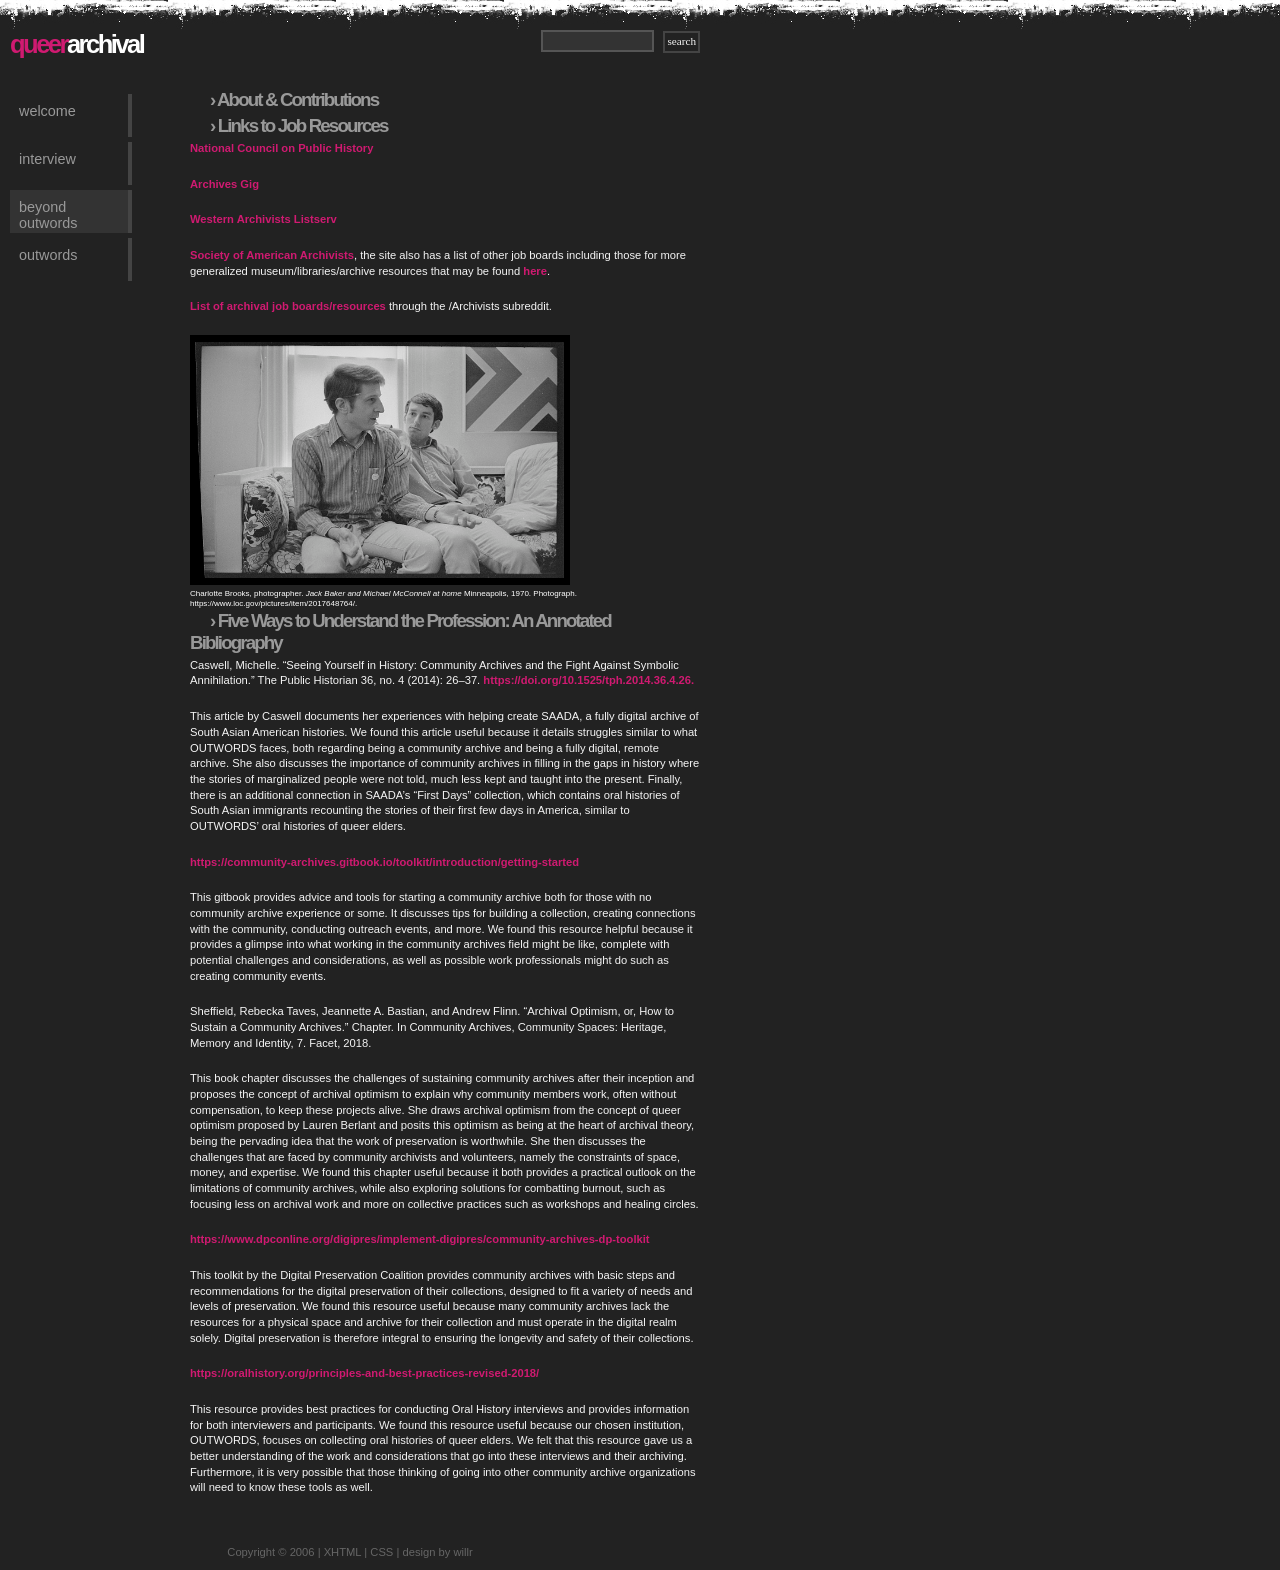
==== beyond outwords.html @ 2445a662 "Update beyond outwords.html" ====
<!DOCTYPE html PUBLIC "-//W3C//DTD XHTML 1.0 Strict//EN"
    "http://www.w3.org/TR/xhtml1/DTD/xhtml1-strict.dtd">

<html xmlns="http://www.w3.org/1999/xhtml" xml:lang="en" lang="en-AU">
<head>
 <title>270 Final</title>
 <meta http-equiv="content-type" content="application/xhtml; charset=UTF-8" />
 <link rel="stylesheet" type="text/css" href="style.css" media="screen, tv, projection" />
	<style>
	figure {
  width: 380px;
}

figcaption {
  font-size: 0.5em;
  line-height: 1.3;
}
	.intro {
  display: flex;
  align-items: flex-start;
  gap: 20px;
	width: 100%;      
}
	</style>
</head>
<body>
   <div id="container">
 <div id="logo">
 <h1><span class="pink">queer</span>archival</h1>
 </div>
     <div id="search">
     <input type="text" size="15" /> <button>search</button>
		 </div>
		 
<div class="br"></div>

 <div id="navlist">
<ul>
<li><a href="index.html">Welcome</a></li>
<li><a href="interview.html">Interview</a></li>
<li><a href="beyond outwords.html" class="active">Beyond Outwords</a></li>
<li><a href="https://theoutwordsarchive.org/">Outwords</a></li>
</ul>
</div>

 <div id="content">
   <h3>&rsaquo; About & Contributions</h3> 
   
	 <h3>&rsaquo; Links to Job Resources</h3> 
	 <p> <a href="https://ncph.org">National Council on Public History</a></p>
	 <p> <a href="https://archivesgig.com/">Archives Gig</a></p>	 
	 <p> <a href="https://calarchivists.org/West_Arch_Listserv"> Western Archivists Listserv</a>
	 <p> <a href="https://careers.archivists.org/jobs/">Society of American Archivists</a>, the site also has a list of other job boards including those for more generalized museum/libraries/archive resources that may be found <a href="https://www2.archivists.org/groups/design-records-section/career-opportunities"> here</a>.
	 </p>	 
	 <p><a href="https://www.reddit.com/r/Archivists/comments/1qyr1n8/job_board/">List of archival job boards/resources</a> through the /Archivists subreddit.</p>

	 <img src="jack_michael.jpg" 
	alt="Jack Baker and Michael McConnell at home" 
	width="380" height="250">
<figcaption>
Charlotte Brooks, photographer. <i>Jack Baker and Michael McConnell at home</i> Minneapolis, 1970. Photograph. https://www.loc.gov/pictures/item/2017648764/.
</figcaption>
	 
	 <h3>&rsaquo; Five Ways to Understand the Profession: An Annotated Bibliography</h3> 
	 <p>Caswell, Michelle. “Seeing Yourself in History: Community Archives and the Fight Against Symbolic Annihilation.” The Public Historian 36, no. 4 (2014): 26–37. <a href="https://doi.org/10.1525/tph.2014.36.4.26.">https://doi.org/10.1525/tph.2014.36.4.26.</a><p>
<p>This article by Caswell documents her experiences with helping create SAADA, a fully digital archive of South Asian American histories. We found this article useful because it details struggles similar to what OUTWORDS faces, both regarding being a community archive and being a fully digital, remote archive. She also discusses the importance of community archives in filling in the gaps in history where the stories of marginalized people were not told, much less kept and taught into the present. Finally, there is an additional connection in SAADA’s “First Days” collection, which contains oral histories of South Asian immigrants recounting the stories of their first few days in America, similar to OUTWORDS’ oral histories of queer elders. </p>
<p><a href="https://community-archives.gitbook.io/toolkit/introduction/getting-started">https://community-archives.gitbook.io/toolkit/introduction/getting-started</a></p>
<p>This gitbook provides advice and tools for starting a community archive both for those with no community archive experience or some. It discusses tips for building a collection, creating connections with the community, conducting outreach events, and more. We found this resource helpful because it provides a glimpse into what working in the community archives field might be like, complete with potential challenges and considerations, as well as possible work professionals might do such as creating community events.</p>
<p>Sheffield, Rebecka Taves, Jeannette A. Bastian, and Andrew Flinn. “Archival Optimism, or, How to Sustain a Community Archives.” Chapter. In Community Archives, Community Spaces: Heritage, Memory and Identity, 7. Facet, 2018.</p>
<p>This book chapter discusses the challenges of sustaining community archives after their inception and proposes the concept of archival optimism to explain why community members work, often without compensation, to keep these projects alive. She draws archival optimism from the concept of queer optimism proposed by Lauren Berlant and posits this optimism as being at the heart of archival theory, being the pervading idea that the work of preservation is worthwhile. She then discusses the challenges that are faced by community archivists and volunteers, namely the constraints of space, money, and expertise. We found this chapter useful because it both provides a practical outlook on the limitations of community archives, while also exploring solutions for combatting burnout, such as focusing less on archival work and more on collective practices such as workshops and healing circles.</p>
<p><a href="https://www.dpconline.org/digipres/implement-digipres/community-archives-dp-toolkit">https://www.dpconline.org/digipres/implement-digipres/community-archives-dp-toolkit</a></p>
<p>This toolkit by the Digital Preservation Coalition provides community archives with basic steps and recommendations for the digital preservation of their collections, designed to fit a variety of needs and levels of preservation. We found this resource useful because many community archives lack the resources for a physical space and archive for their collection and must operate in the digital realm solely. Digital preservation is therefore integral to ensuring the longevity and safety of their collections.</p>
<p><a href="https://oralhistory.org/principles-and-best-practices-revised-2018/">https://oralhistory.org/principles-and-best-practices-revised-2018/</a></p>
<p>This resource provides best practices for conducting Oral History interviews and provides information for both interviewers and participants. We found this resource useful because our chosen institution, OUTWORDS, focuses on collecting oral histories of queer elders. We felt that this resource gave us a better understanding of the work and considerations that go into these interviews and their archiving. Furthermore, it is very possible that those thinking of going into other community archive organizations will need to know these tools as well.
</p>
 
 
 </div>
<div class="br"></div>
<div id="footer">
<p class="center">Copyright &copy; 2006 | <a href="#">XHTML</a> | <a href="#">CSS</a> | <a href="http://www.willr.co.nz">design by willr</a></p> 
<br />
</div>
</div>
</body>
</html>
---- style.css ----
/*  
Name: missunderstood template
Author: will rossiter
Date: 2/05/2006
*/

/***Misc Tags***/

* {
 margin: 0px;
 padding: 0px;
}

body {
 background: #222 url(headergrunge.jpg) repeat-x;
 font-family: Verdana, Arial, sans-serif;
 font-size: 16px;
 color: #fff;}
 
a img{ border: 0px; }

a { text-decoration: none;}

input {
 background: #333;
 font-family: Verdana;
 font-size: 0.7em;
 padding: 3px;
 color: #f4f4f4;
 border: 2px solid #555;}
	
button {
 background: #222;
 font-family: Verdana;
 font-size: 0.7em;
 padding: 2px;
 color: #f4f4f4;
 border: 2px solid #444;
 height: 2em;} 


/**** Span class's *****/

.hidden { text-indent: -9000px;}
.br { clear: both;}
.pink { color: #D01A71;}
.small { font-size: x-small;}
.large { font-size: xx-large;}
.right { float: right;}
.left { float: left;}
.center { margin: 0 auto; text-align: center;}


/**** Site Container ****/

#container { width: 700px;}



/***Header***/

 
#logo { float: left;}

#logo h1 { 
 margin-top: 30px;
 margin-left: 10px;
 font-size: 1.6em;
 letter-spacing: -0.1em;}
 
#search {
 margin-top: 30px;
 float: right;}
 
#search button { margin-left: 5px; padding: 0 2px 2px 2px;}

/***left Side Bar***/

#navlist { float: left; width: 170px; margin-top: 30px; margin-left: 5px;}

 
#navlist ul {
 list-style: none;
}

#navlist li a{
 display: block;
 height: 25px;
  width: 100px; 
 padding: 9px;
 margin: 5px;
 background: inherit;
 border-right: 4px solid #444;
 color: #999;
 text-transform: lowercase;
 font-size:  0.9em;}
 
#navlist li a:hover {
 color: #f4f4f4;
 background: #333;
 border-right: 4px solid #D01A71;}
 
#navlist li .active {
 color: #999;
 background: #333;
 border-right: 4px solid #444;}


/***Content***/

#content { float: right; width: 510px; margin-top: 30px; margin-left: 2px; }

#content a { color:#D01A71; font-weight: bold;}

#content a:hover { 
 color: #fff; 
 background: #D01A71; 
 font-weight: bold;}
 
#content p {line-height: 1.4em; font-size: 0.7em; margin-bottom: 20px; color: #f4f4f4;}

 
#content h3 {
text-indent: 20px;
color: #999;
letter-spacing: -0.1em;
margin-bottom: 4px;
}

#content h3:hover { color: #fff;}

	#content .code{
	  color: #444;
	  background: #F4f4f4 url(codenums.png) repeat-y;
	  border: 1px solid #ccc;
	  padding: 1px;
	  padding-left: 25px;
	  font-family: "courier new", helvetica, "times new roman", monospace;
	  font-size: 0.8em;
	  width: 470px;
	  margin: 2px auto;
	  white-space: nowrap;
	  overflow: auto;}
	  
	#content  code {
	  color: #fff;
	  font-family: "courier new", helvetica, "times new roman", monospace;
	  background-color: #333;
	  font-size: 1.2em;}

#content blockquote { color: #999; font-style: italic; text-align: center; width: 300px; margin: 10px auto;}
 
/***Footer***/

#footer {
 text-align: center;
 color: #666;
 margin-top: 30px;
 font-size: 0.7em;
 }
 
#footer p { color: #666;}
 
#footer a { color: #666;}
 
#footer a:hover { color: #f4f4f4;}
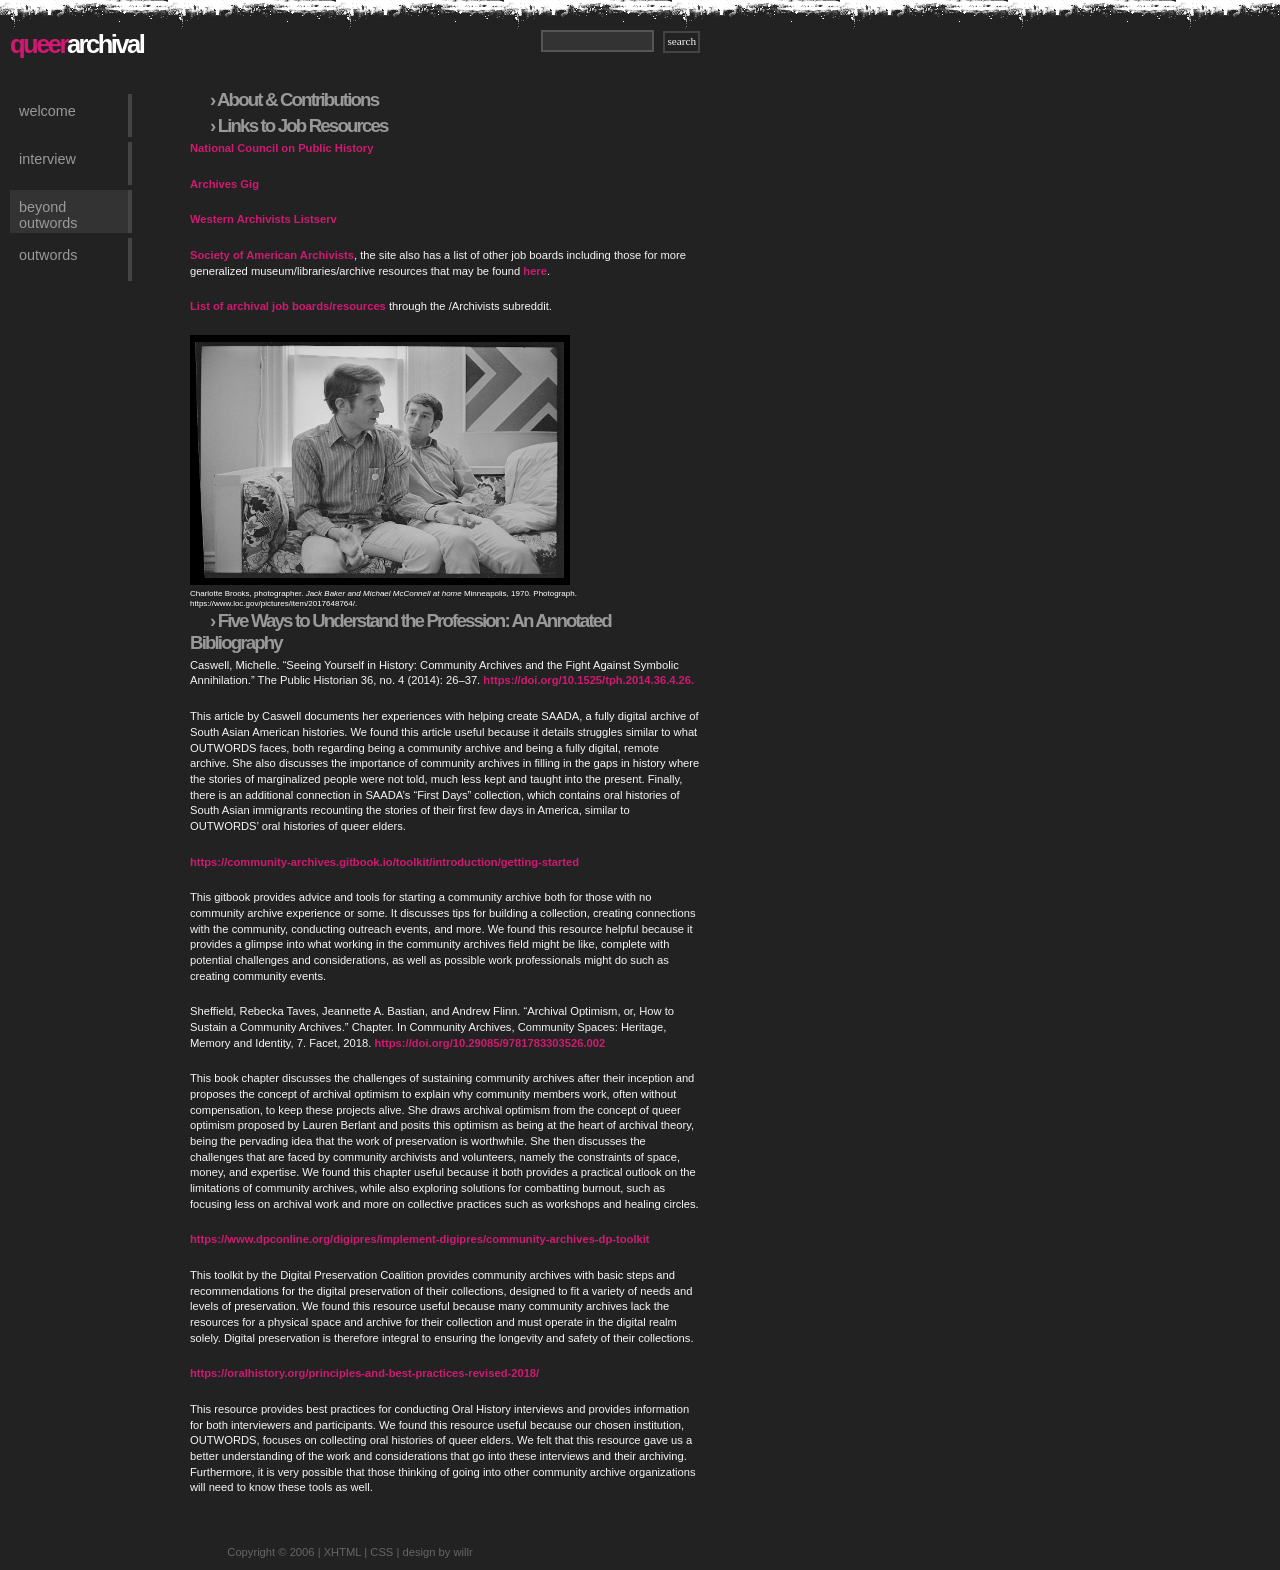
==== commit e1ad9568: "Update beyond outwords.html" ====
--- a/beyond outwords.html
+++ b/beyond outwords.html
@@ -66,7 +66,7 @@
 <p>This article by Caswell documents her experiences with helping create SAADA, a fully digital archive of South Asian American histories. We found this article useful because it details struggles similar to what OUTWORDS faces, both regarding being a community archive and being a fully digital, remote archive. She also discusses the importance of community archives in filling in the gaps in history where the stories of marginalized people were not told, much less kept and taught into the present. Finally, there is an additional connection in SAADA’s “First Days” collection, which contains oral histories of South Asian immigrants recounting the stories of their first few days in America, similar to OUTWORDS’ oral histories of queer elders. </p>
 <p><a href="https://community-archives.gitbook.io/toolkit/introduction/getting-started">https://community-archives.gitbook.io/toolkit/introduction/getting-started</a></p>
 <p>This gitbook provides advice and tools for starting a community archive both for those with no community archive experience or some. It discusses tips for building a collection, creating connections with the community, conducting outreach events, and more. We found this resource helpful because it provides a glimpse into what working in the community archives field might be like, complete with potential challenges and considerations, as well as possible work professionals might do such as creating community events.</p>
-<p>Sheffield, Rebecka Taves, Jeannette A. Bastian, and Andrew Flinn. “Archival Optimism, or, How to Sustain a Community Archives.” Chapter. In Community Archives, Community Spaces: Heritage, Memory and Identity, 7. Facet, 2018.</p>
+<p>Sheffield, Rebecka Taves, Jeannette A. Bastian, and Andrew Flinn. “Archival Optimism, or, How to Sustain a Community Archives.” Chapter. In Community Archives, Community Spaces: Heritage, Memory and Identity, 7. Facet, 2018. <a href="https://doi.org/10.29085/9781783303526.002">https://doi.org/10.29085/9781783303526.002</a></p>
 <p>This book chapter discusses the challenges of sustaining community archives after their inception and proposes the concept of archival optimism to explain why community members work, often without compensation, to keep these projects alive. She draws archival optimism from the concept of queer optimism proposed by Lauren Berlant and posits this optimism as being at the heart of archival theory, being the pervading idea that the work of preservation is worthwhile. She then discusses the challenges that are faced by community archivists and volunteers, namely the constraints of space, money, and expertise. We found this chapter useful because it both provides a practical outlook on the limitations of community archives, while also exploring solutions for combatting burnout, such as focusing less on archival work and more on collective practices such as workshops and healing circles.</p>
 <p><a href="https://www.dpconline.org/digipres/implement-digipres/community-archives-dp-toolkit">https://www.dpconline.org/digipres/implement-digipres/community-archives-dp-toolkit</a></p>
 <p>This toolkit by the Digital Preservation Coalition provides community archives with basic steps and recommendations for the digital preservation of their collections, designed to fit a variety of needs and levels of preservation. We found this resource useful because many community archives lack the resources for a physical space and archive for their collection and must operate in the digital realm solely. Digital preservation is therefore integral to ensuring the longevity and safety of their collections.</p>
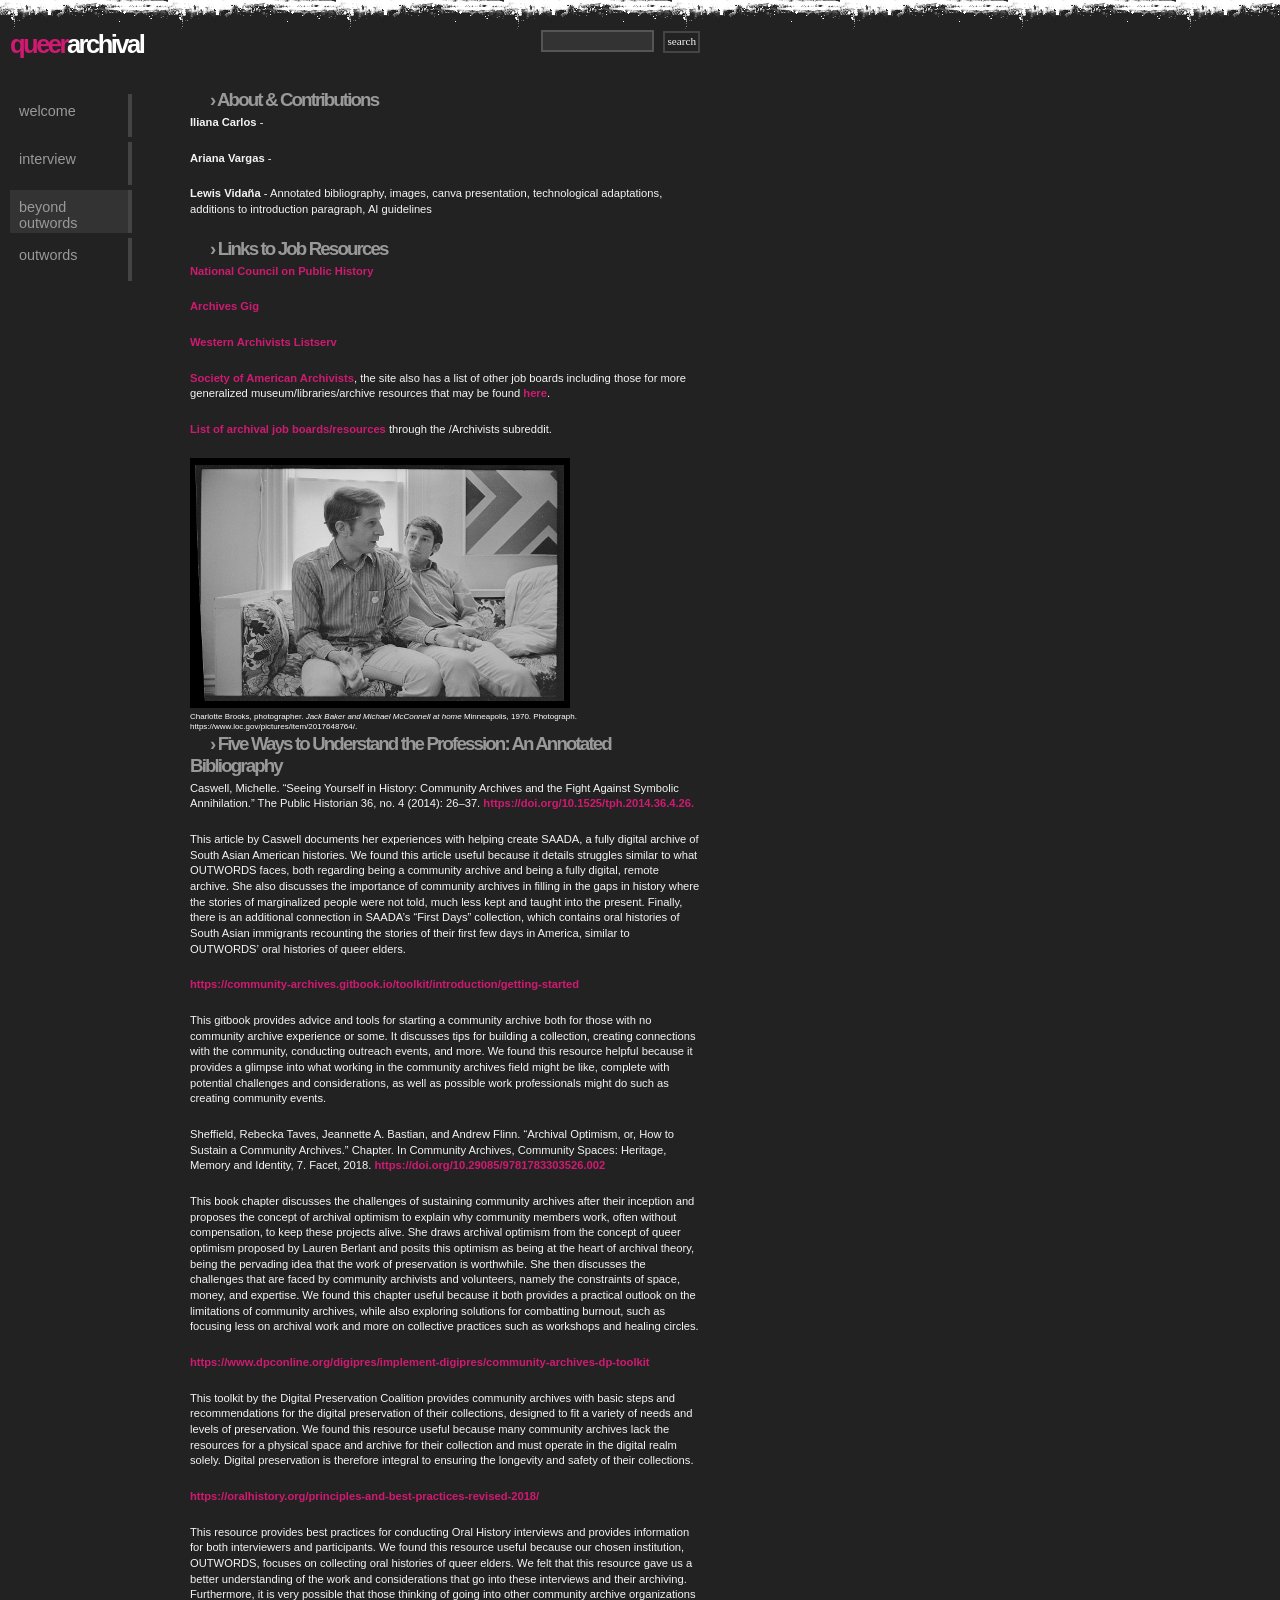
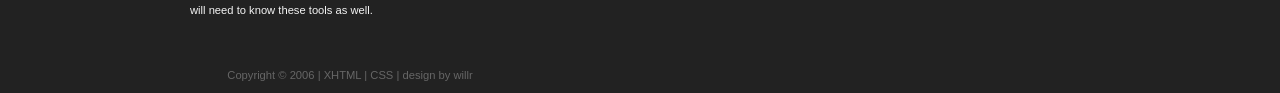
==== commit fe23419c: "Update beyond outwords.html" ====
--- a/beyond outwords.html
+++ b/beyond outwords.html
@@ -45,6 +45,9 @@
 
  <div id="content">
    <h3>&rsaquo; About & Contributions</h3> 
+	 <p><b>Iliana Carlos</b> - </p>
+	 <p><b>Ariana Vargas</b> -</p>
+	 <p><b>Lewis Vidaña</b> - Annotated bibliography, images, canva presentation, technological adaptations, additions to introduction paragraph, AI guidelines</p>
    
 	 <h3>&rsaquo; Links to Job Resources</h3> 
 	 <p> <a href="https://ncph.org">National Council on Public History</a></p>
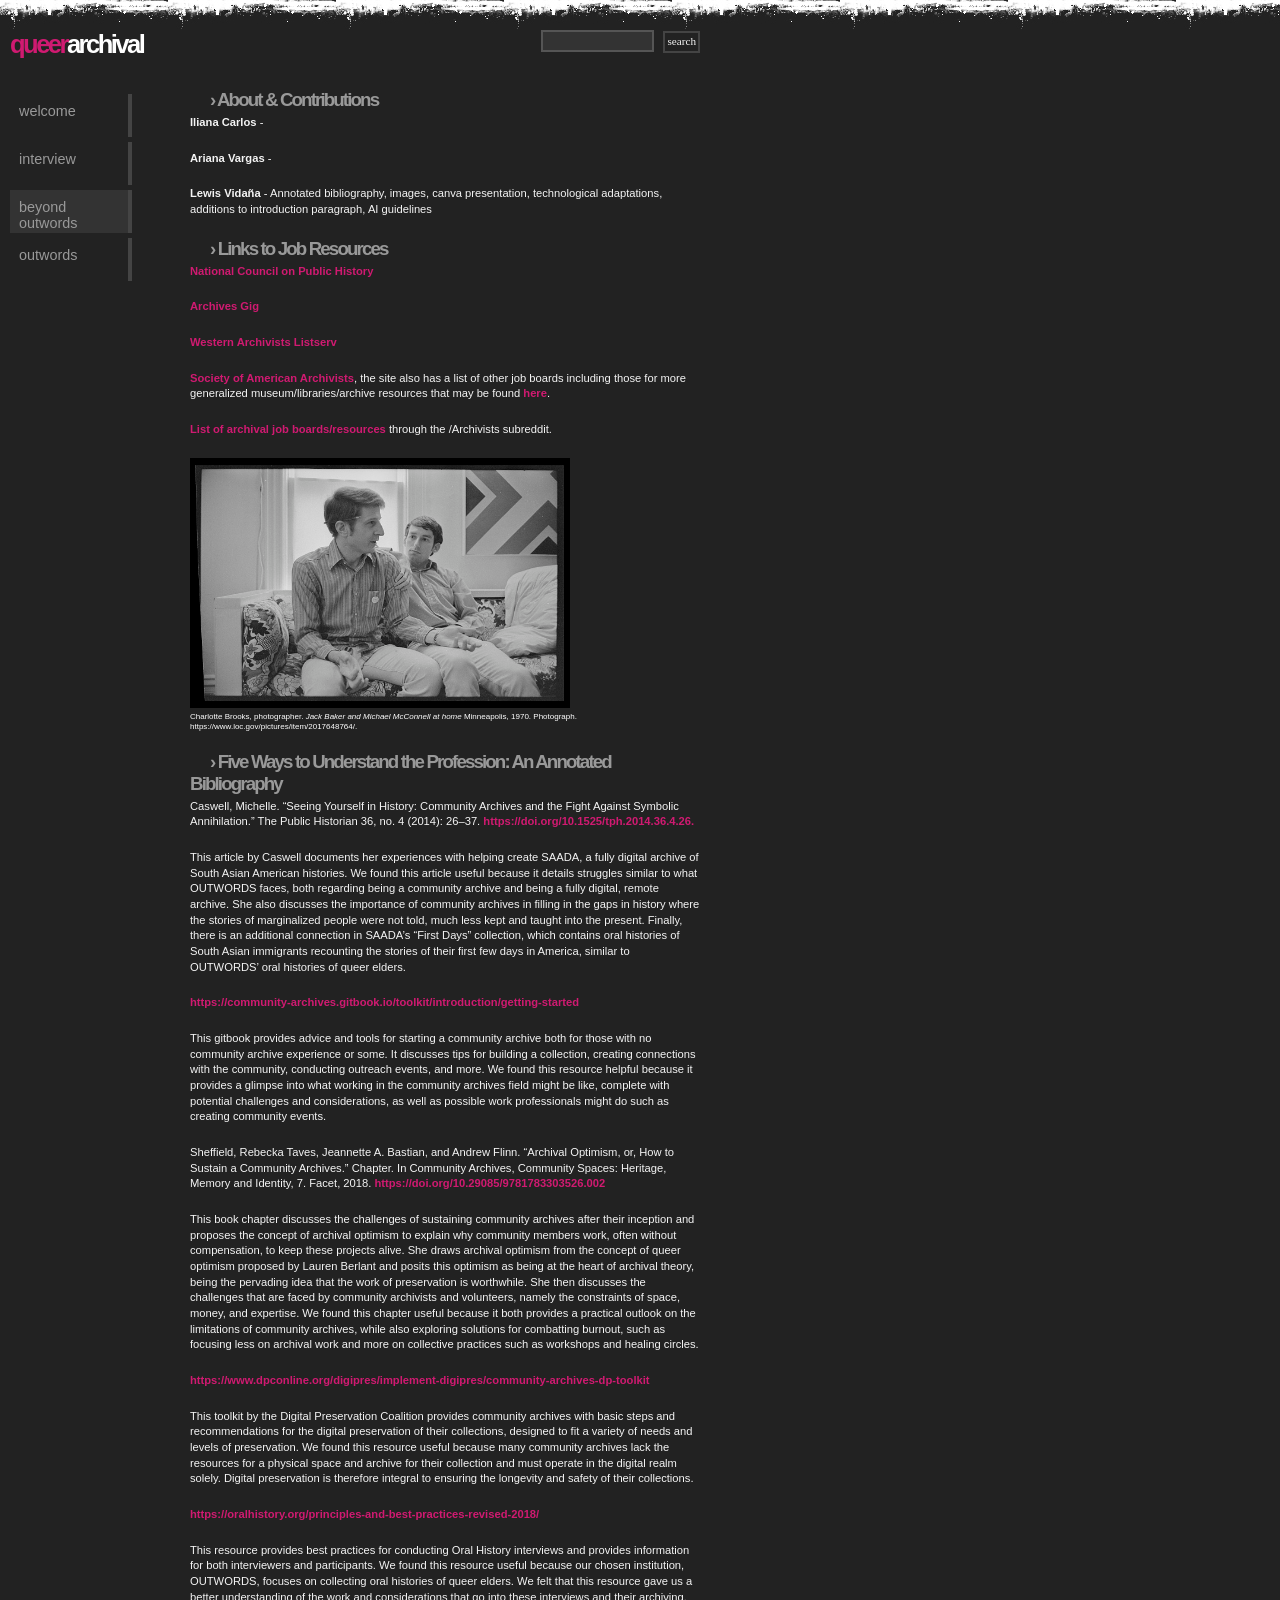
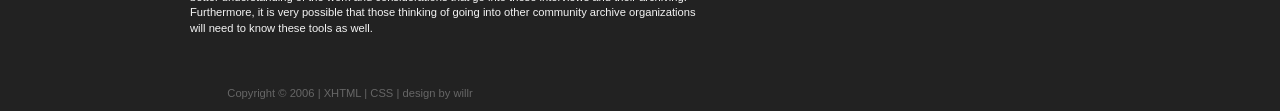
==== commit eb275f8c: "Update beyond outwords.html" ====
--- a/beyond outwords.html
+++ b/beyond outwords.html
@@ -63,6 +63,7 @@
 <figcaption>
 Charlotte Brooks, photographer. <i>Jack Baker and Michael McConnell at home</i> Minneapolis, 1970. Photograph. https://www.loc.gov/pictures/item/2017648764/.
 </figcaption>
+	 <br>
 	 
 	 <h3>&rsaquo; Five Ways to Understand the Profession: An Annotated Bibliography</h3> 
 	 <p>Caswell, Michelle. “Seeing Yourself in History: Community Archives and the Fight Against Symbolic Annihilation.” The Public Historian 36, no. 4 (2014): 26–37. <a href="https://doi.org/10.1525/tph.2014.36.4.26.">https://doi.org/10.1525/tph.2014.36.4.26.</a><p>
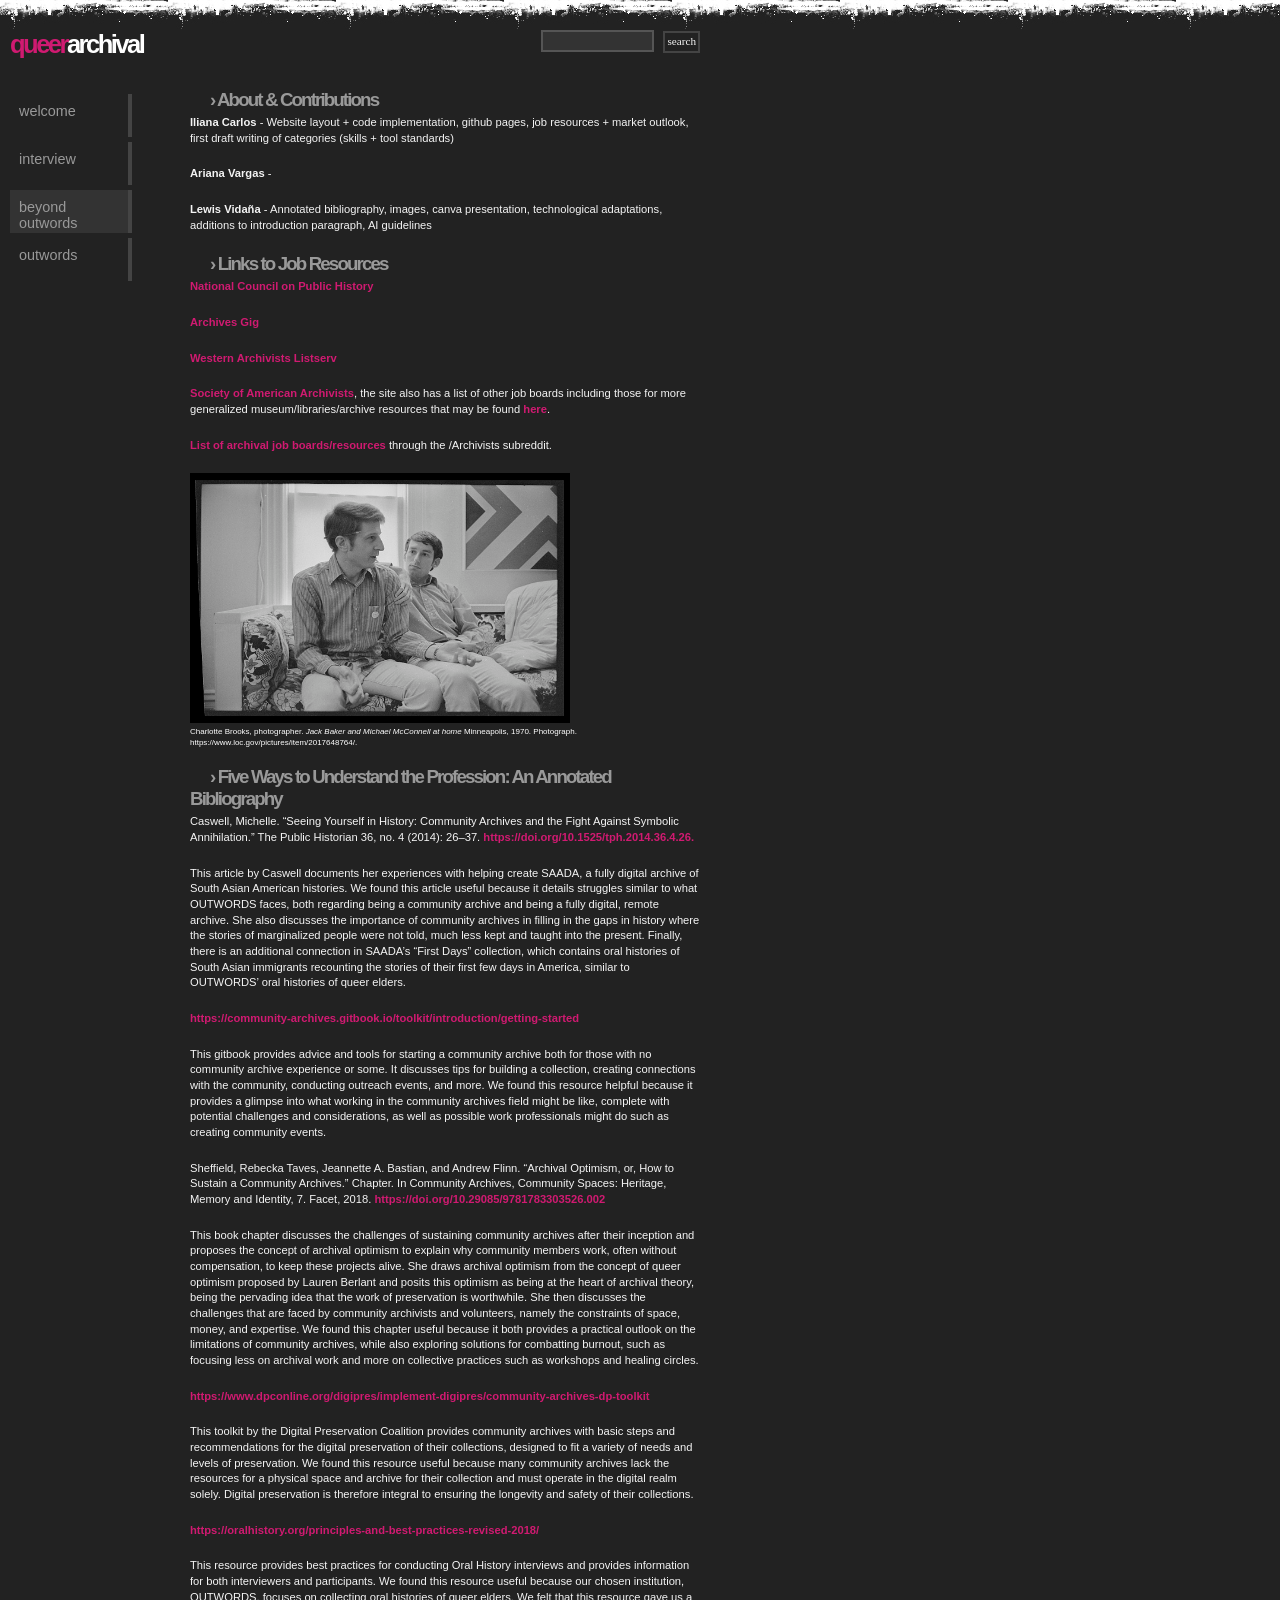
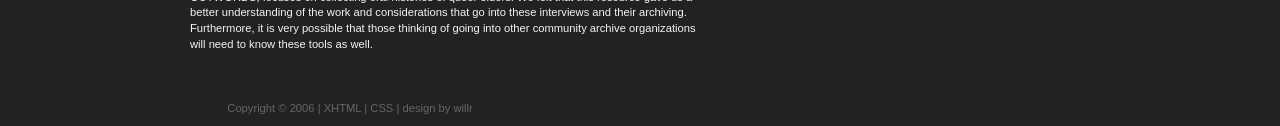
==== commit 92ca4298: "Update beyond outwords.html" ====
--- a/beyond outwords.html
+++ b/beyond outwords.html
@@ -45,7 +45,7 @@
 
  <div id="content">
    <h3>&rsaquo; About & Contributions</h3> 
-	 <p><b>Iliana Carlos</b> - </p>
+	 <p><b>Iliana Carlos</b> - Website layout + code implementation, github pages, job resources + market outlook, first draft writing of categories (skills + tool standards) </p>
 	 <p><b>Ariana Vargas</b> -</p>
 	 <p><b>Lewis Vidaña</b> - Annotated bibliography, images, canva presentation, technological adaptations, additions to introduction paragraph, AI guidelines</p>
    
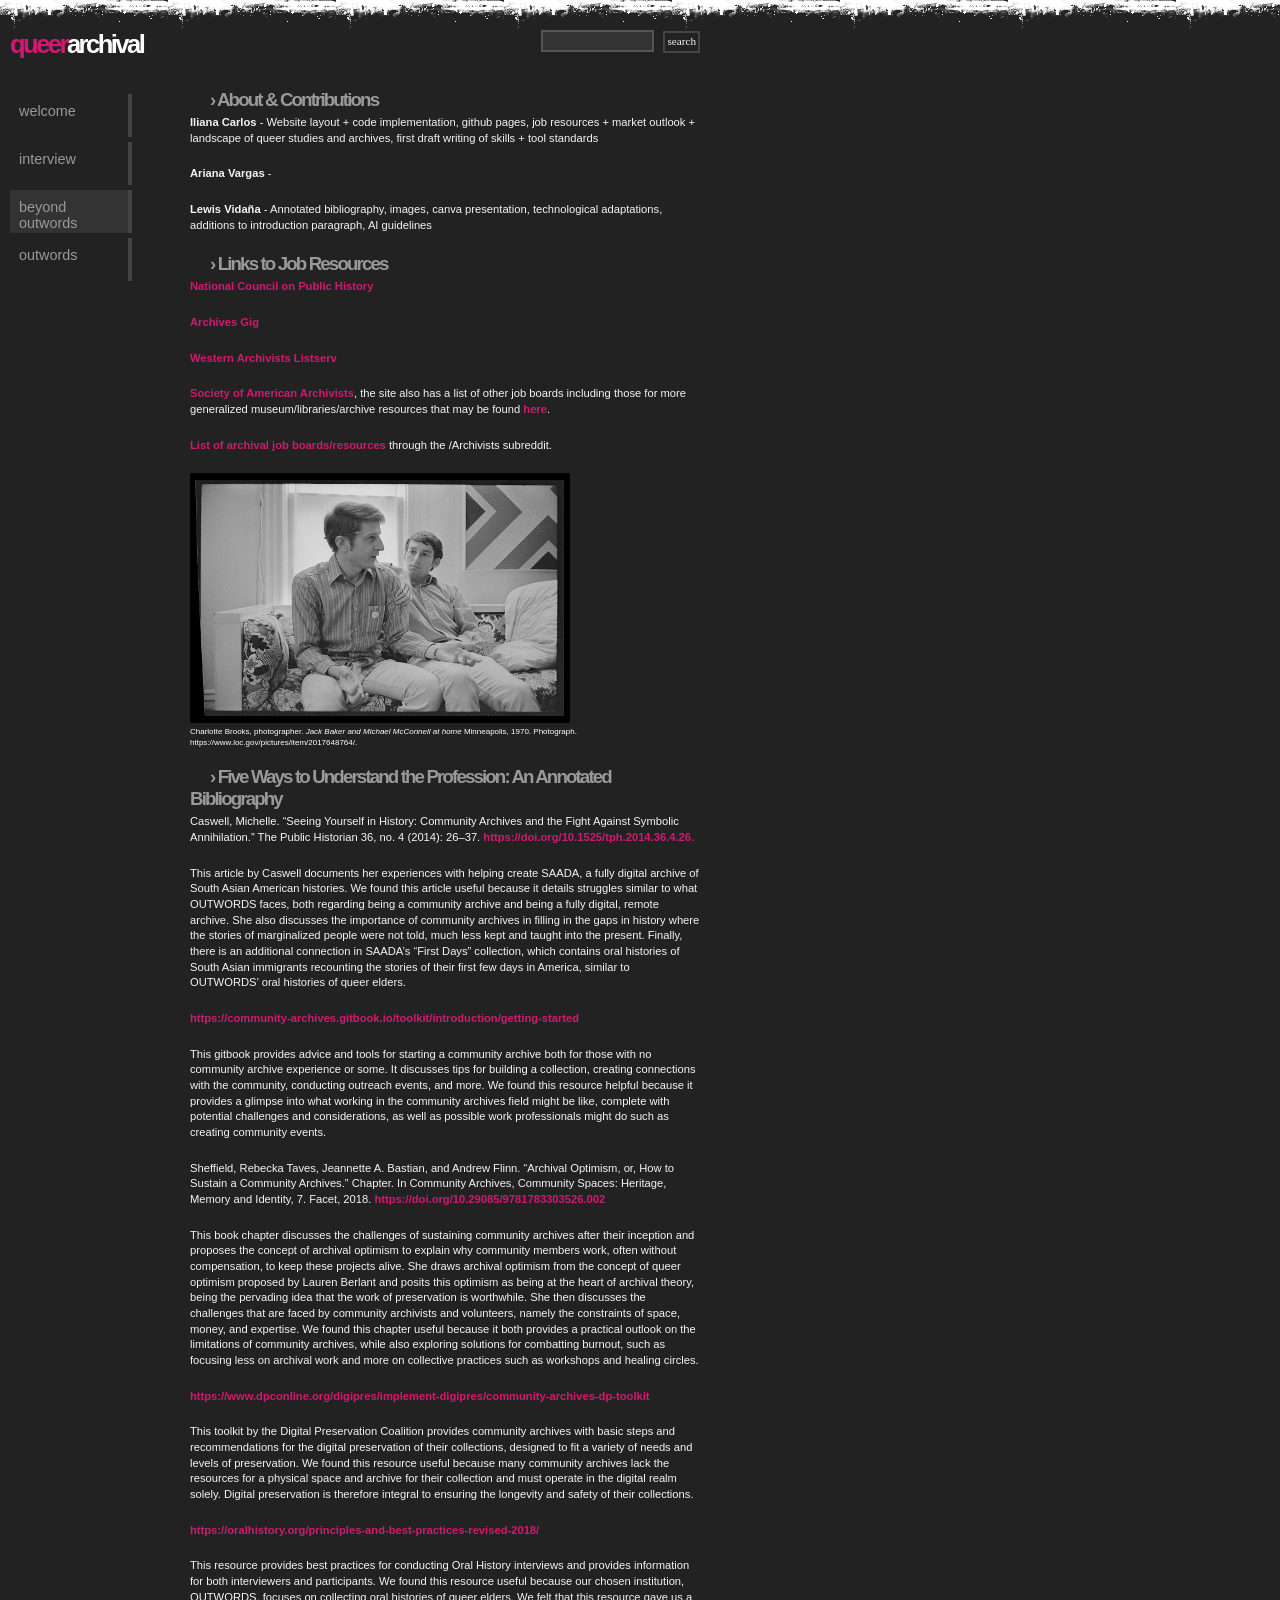
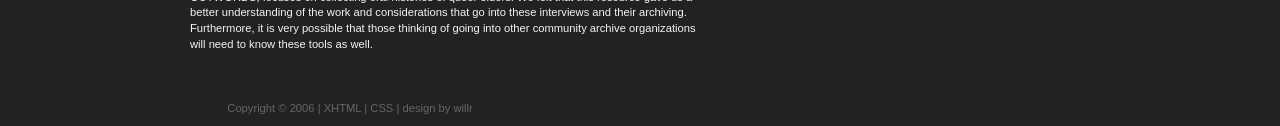
==== commit 89a3d996: "Update beyond outwords.html" ====
--- a/beyond outwords.html
+++ b/beyond outwords.html
@@ -45,7 +45,7 @@
 
  <div id="content">
    <h3>&rsaquo; About & Contributions</h3> 
-	 <p><b>Iliana Carlos</b> - Website layout + code implementation, github pages, job resources + market outlook, first draft writing of categories (skills + tool standards) </p>
+	 <p><b>Iliana Carlos</b> - Website layout + code implementation, github pages, job resources + market outlook + landscape of queer studies and archives, first draft writing of skills + tool standards </p>
 	 <p><b>Ariana Vargas</b> -</p>
 	 <p><b>Lewis Vidaña</b> - Annotated bibliography, images, canva presentation, technological adaptations, additions to introduction paragraph, AI guidelines</p>
    
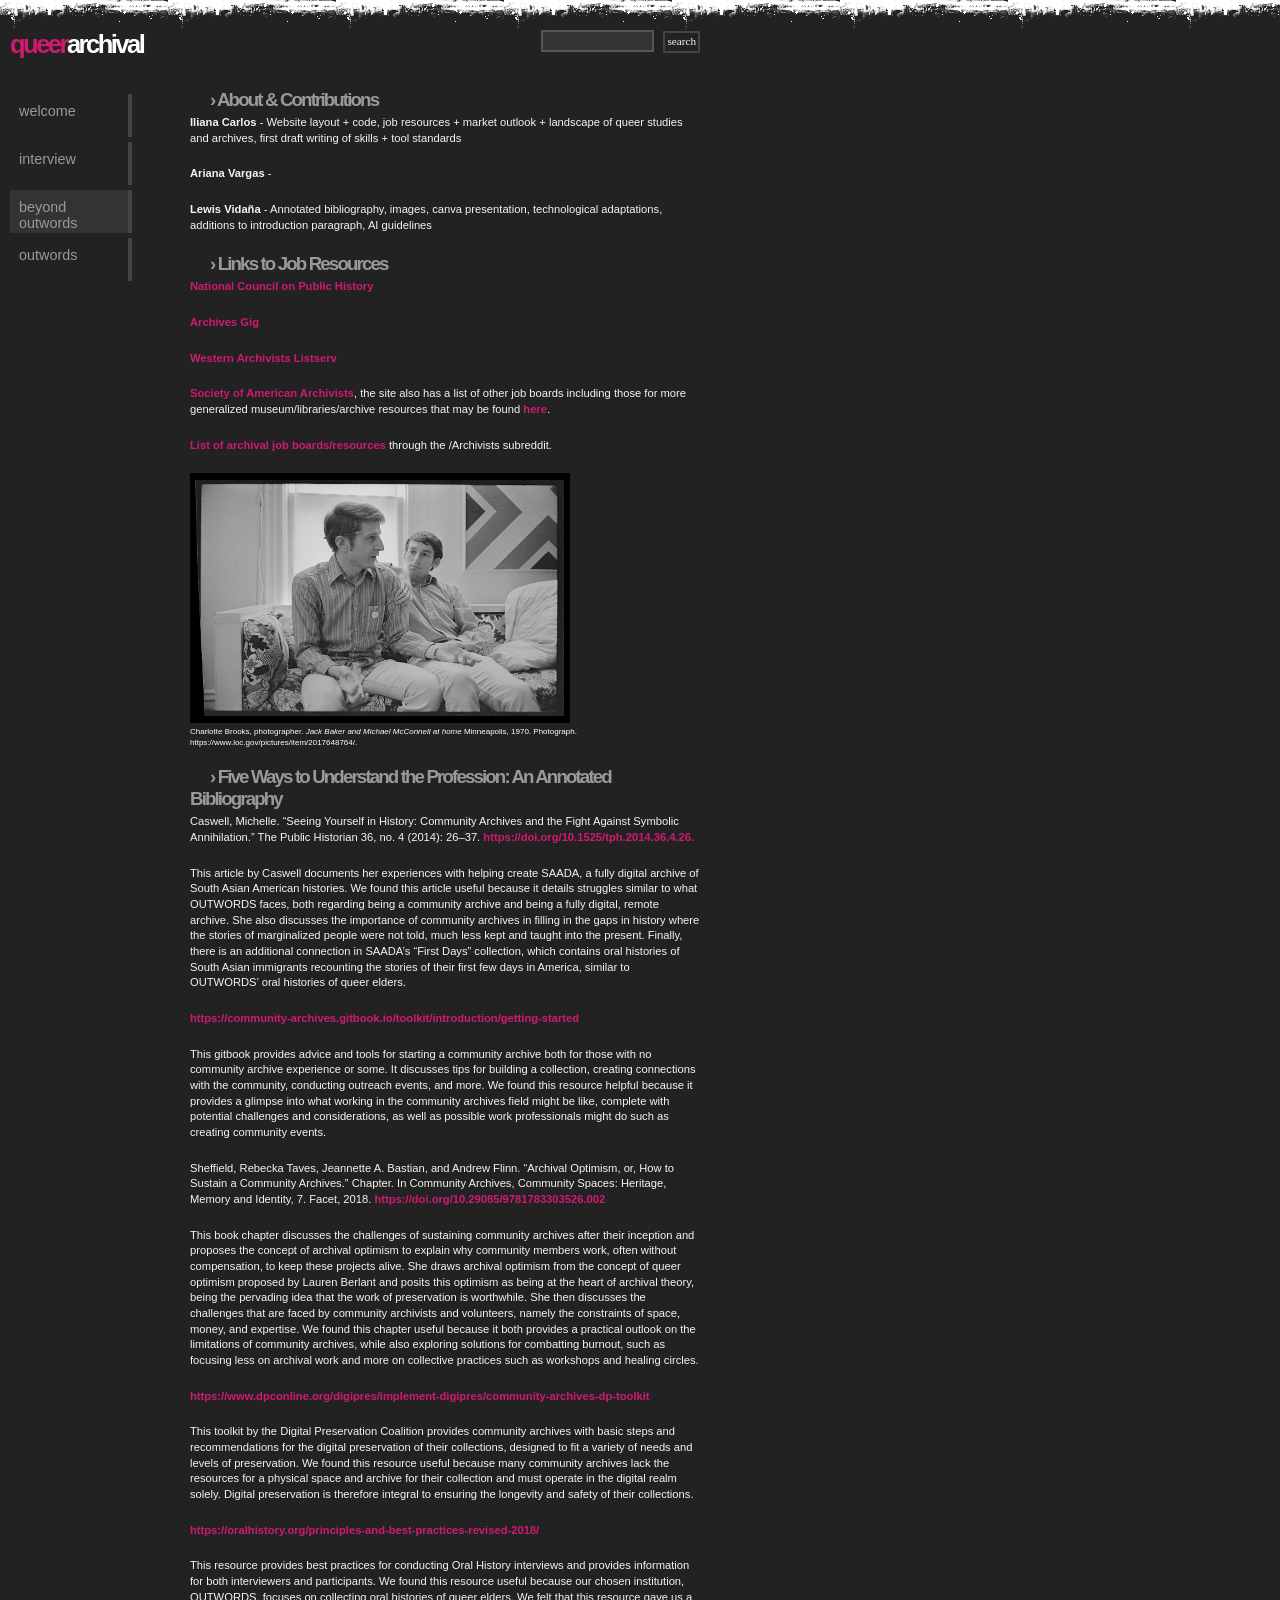
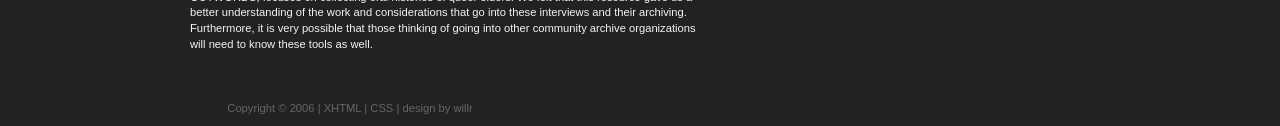
==== commit 421eb26b: "Update beyond outwords.html" ====
--- a/beyond outwords.html
+++ b/beyond outwords.html
@@ -45,7 +45,7 @@
 
  <div id="content">
    <h3>&rsaquo; About & Contributions</h3> 
-	 <p><b>Iliana Carlos</b> - Website layout + code implementation, github pages, job resources + market outlook + landscape of queer studies and archives, first draft writing of skills + tool standards </p>
+	 <p><b>Iliana Carlos</b> - Website layout + code, job resources + market outlook + landscape of queer studies and archives, first draft writing of skills + tool standards </p>
 	 <p><b>Ariana Vargas</b> -</p>
 	 <p><b>Lewis Vidaña</b> - Annotated bibliography, images, canva presentation, technological adaptations, additions to introduction paragraph, AI guidelines</p>
    
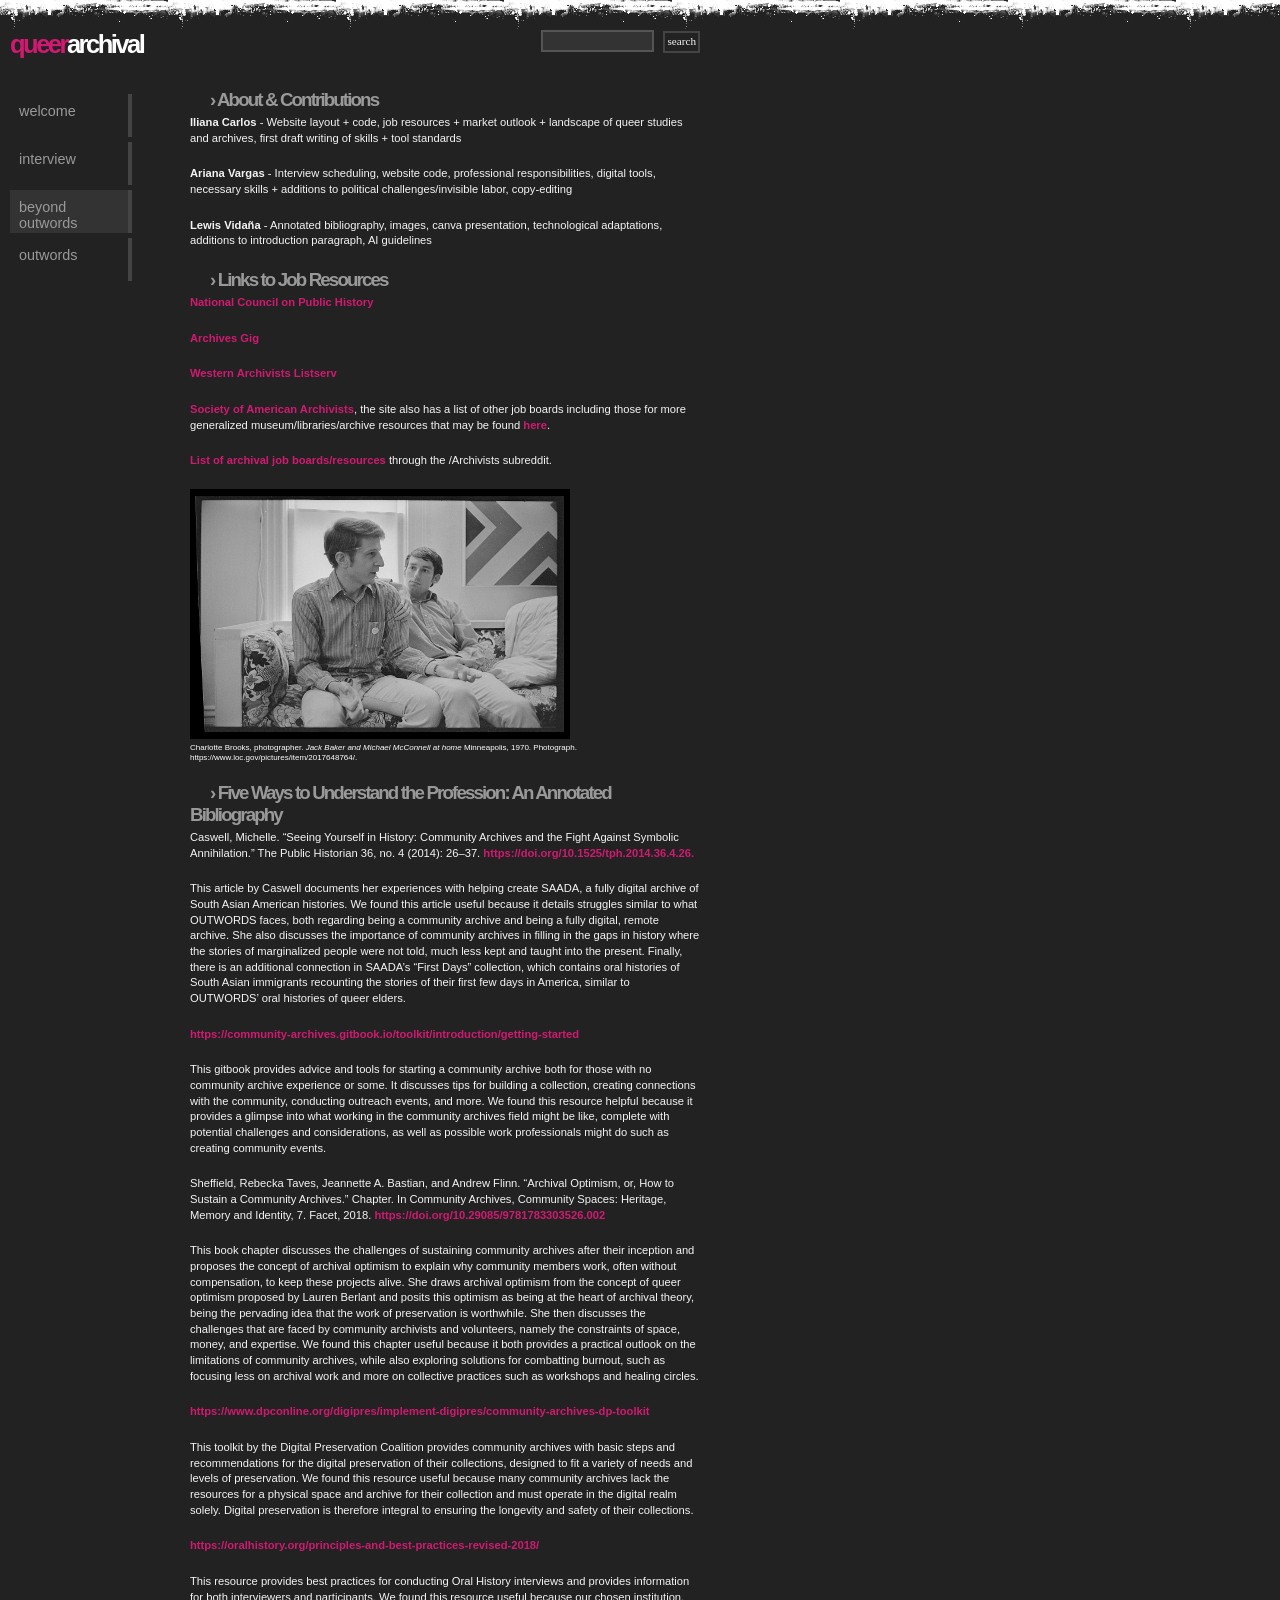
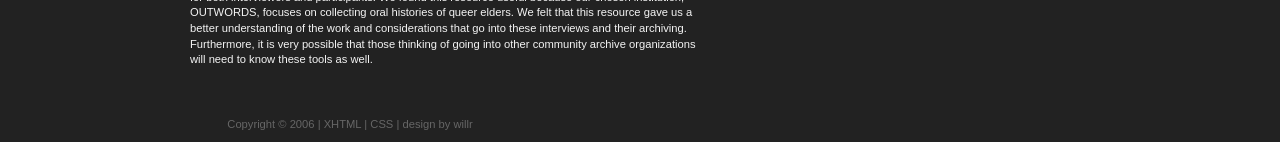
==== commit 8d5adba8: "Update beyond outwords.html" ====
--- a/beyond outwords.html
+++ b/beyond outwords.html
@@ -46,7 +46,7 @@
  <div id="content">
    <h3>&rsaquo; About & Contributions</h3> 
 	 <p><b>Iliana Carlos</b> - Website layout + code, job resources + market outlook + landscape of queer studies and archives, first draft writing of skills + tool standards </p>
-	 <p><b>Ariana Vargas</b> -</p>
+	 <p><b>Ariana Vargas</b> - Interview scheduling, website code, professional responsibilities, digital tools, necessary skills + additions to political challenges/invisible labor, copy-editing</p>
 	 <p><b>Lewis Vidaña</b> - Annotated bibliography, images, canva presentation, technological adaptations, additions to introduction paragraph, AI guidelines</p>
    
 	 <h3>&rsaquo; Links to Job Resources</h3> 
